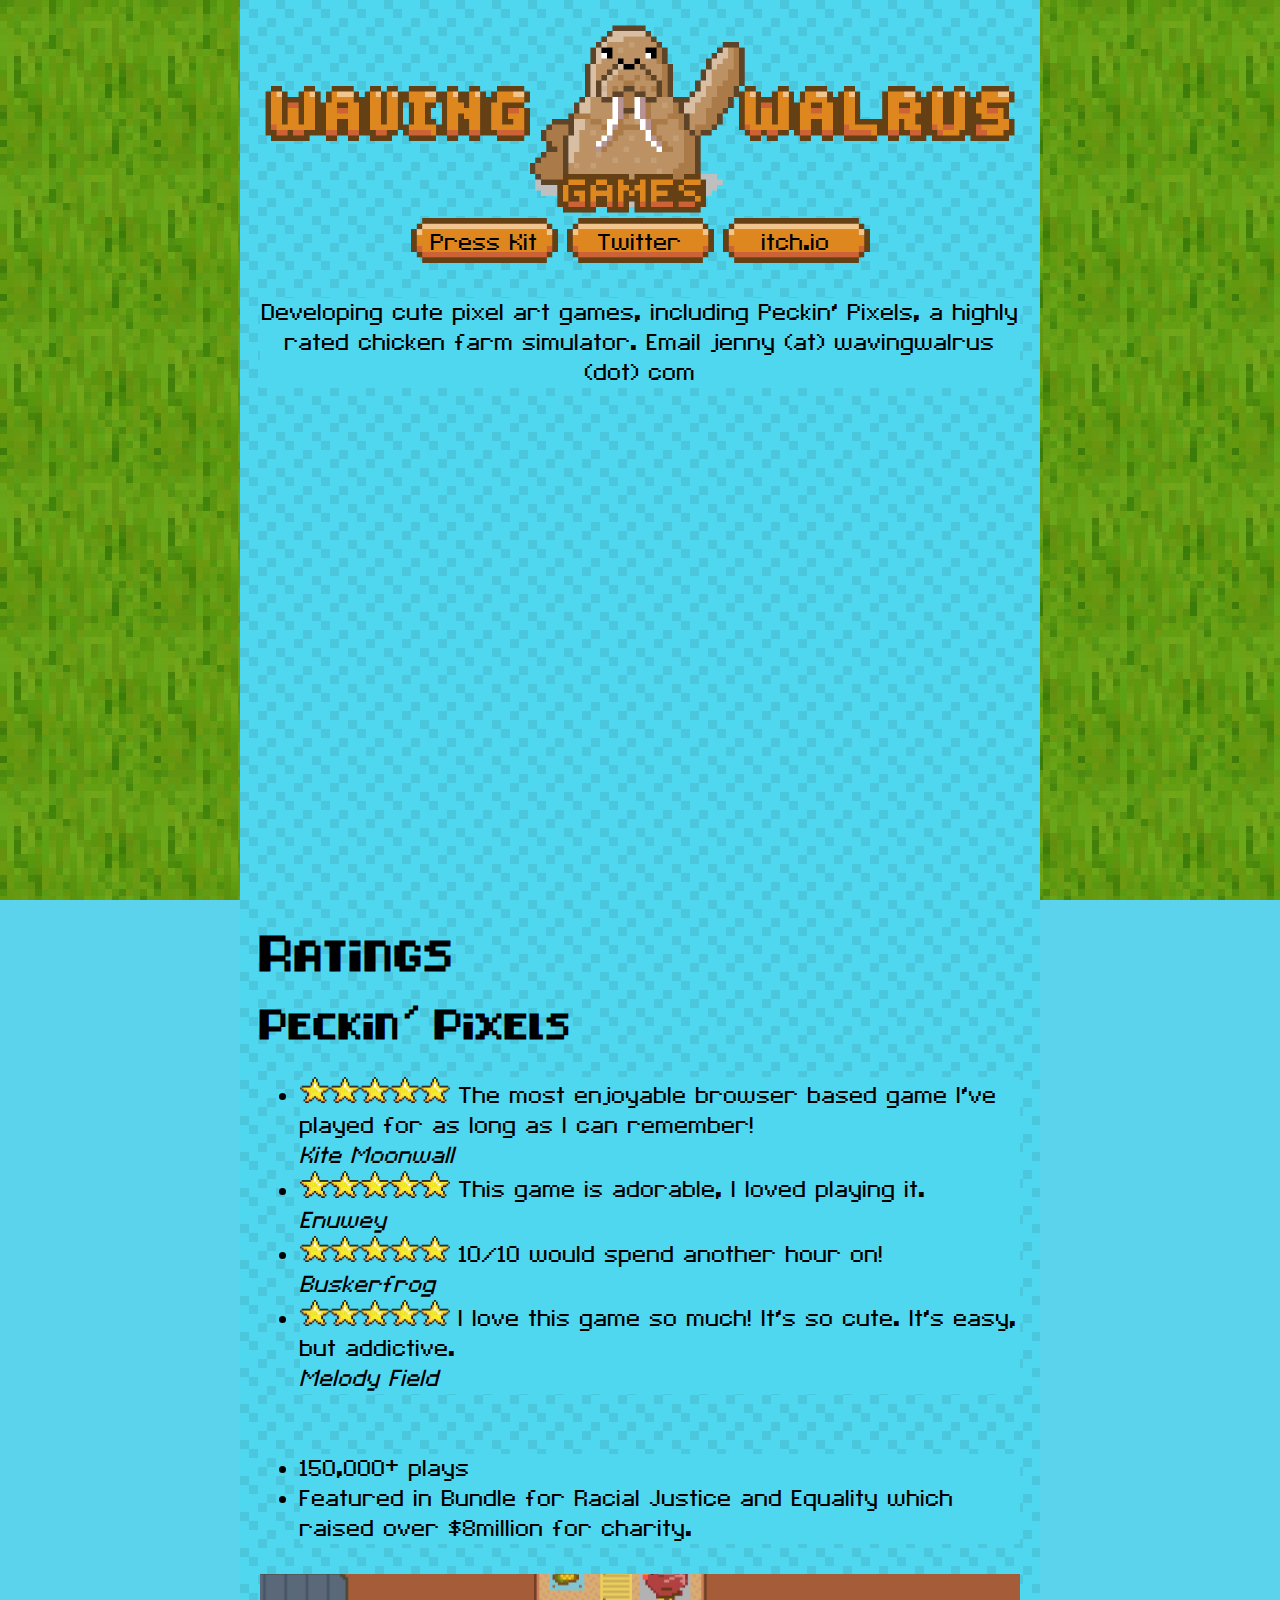
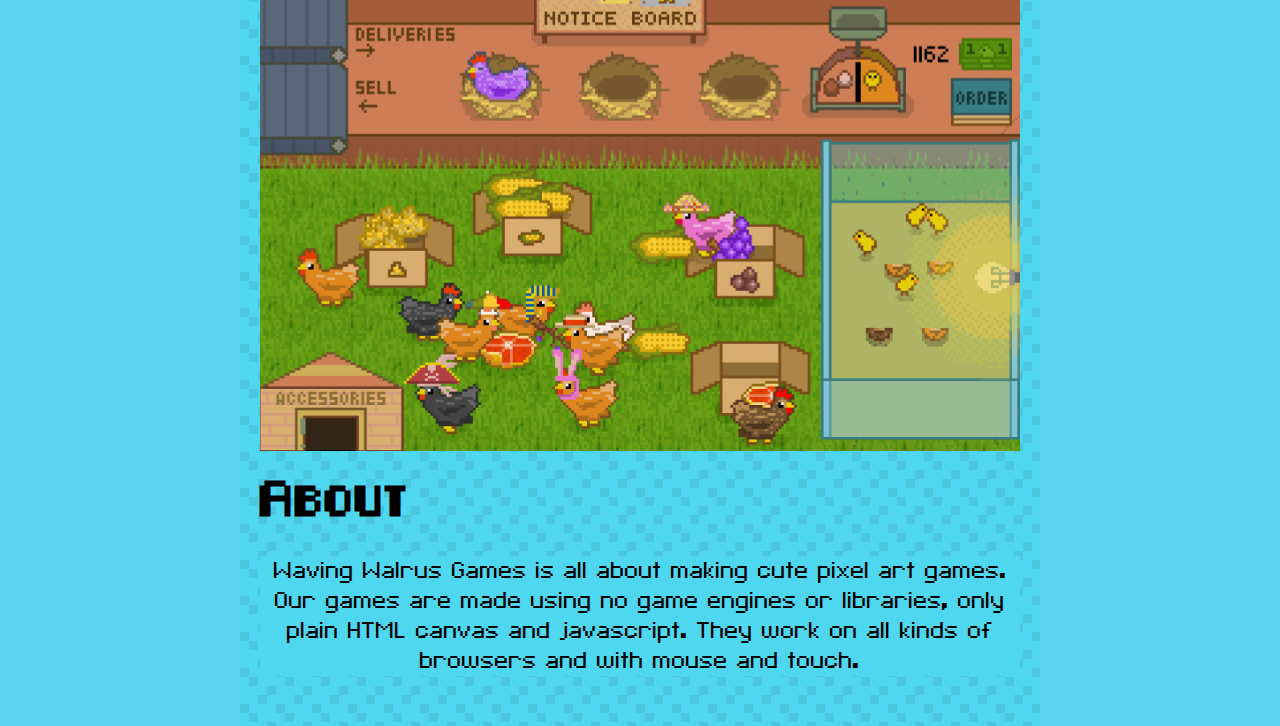
==== index.html @ 99695c6e "add presskit" ====
<html>
<head>
    <title>Waving Walrus Games</title>
    <link rel="stylesheet" type="text/css" href="style.css">
    <!-- <link rel="stylesheet" href="ism/my-slider.css"/> -->
    
</head>
<body>
    <main>
        <h1 class="screenreader">Waving Walrus Games</h1>
        <img class="header" src="img/waving-walrus-gif-banner.gif" alt="Cartoon of Jenny with images of her games around">
        
        <div id="menu">
            <a class="pixel-button" href="./presskit.html">Press Kit</a>
            <a class="pixel-button" href="https://twitter.com/wavingwalrus">Twitter</a>
            <a class="pixel-button" href="https://wavingwalrus.itch.io/">itch.io</a>
        </div>
        <p>Developing cute pixel art games, including Peckin' Pixels, a highly rated chicken farm simulator.

            Email jenny (at) wavingwalrus (dot) com
        </p>
        <div class="video-container">
            <iframe class="video" width="560" height="315" src="https://www.youtube.com/embed/1W-fntNyk4w" frameborder="0" allow="accelerometer; autoplay; clipboard-write; encrypted-media; gyroscope; picture-in-picture" allowfullscreen></iframe>
        </div>
        
        <br><br>
        <h2>Ratings</h2>
        <h3>Peckin' Pixels</h3>
        <ul>
            <li><span aria-label="5 star rating" class="star"><img src="img/star.png"><img src="img/star.png"><img src="img/star.png"><img src="img/star.png"><img src="img/star.png"></span> 
                The most enjoyable browser based game I've played for as long as I can remember! <br><em>Kite Moonwall</em></li>
            <li><span aria-label="5 star rating" class="star"><img src="img/star.png"><img src="img/star.png"><img src="img/star.png"><img src="img/star.png"><img src="img/star.png"></span>
                This game is adorable, I loved playing it.<br><em>Enuwey</em></li>
            <li><span aria-label="5 star rating" class="star"><img src="img/star.png"><img src="img/star.png"><img src="img/star.png"><img src="img/star.png"><img src="img/star.png"></span> 
                10/10 would spend another hour on!<br><em>Buskerfrog</em></li>
            <li><span aria-label="5 star rating" class="star"><img src="img/star.png"><img src="img/star.png"><img src="img/star.png"><img src="img/star.png"><img src="img/star.png"></span> 
                I love this game so much! It's so cute. It's easy, but addictive. <br><em>Melody Field</em></li>
<br><br>
            <li>150,000+ plays</li>
            <li>Featured in Bundle for Racial Justice and Equality which raised over $8million for charity.</li>

        </ul>
        <img class="one-across" src="img/walking about screenshot.gif"/>
        <!-- <img class="full-width" src="img/peckin-pixeled-animated-logo-itch-io.gif"/> -->
        <h2>About</h2>
        <p>Waving Walrus Games is all about making cute pixel art games. Our games are made using no game engines or libraries, only plain HTML canvas and javascript. They work on all kinds of browsers and with mouse and touch. </p>
    </main>
    
</body>
</html>
---- style.css ----
body {
    margin: 0;
    background-color: #5bd3ec;
    background-image: url('img/grass-tile.gif');
    background-attachment: fixed;
    box-sizing: border-box;
}

#menu {
    text-align: center;
    width: 100%;
}

.star img {
    width: 30px;
}

p {
    text-align: center;
}

.center {
    text-align: center;
    margin-left: auto;
    margin-right: auto;
    display: inherit;
}

p, li {
    background-color: #50d7f0;
}

a {
    color: #82203b;;
}

.header {
    width: 100%;
    margin-left: auto;
    margin-right: auto;
    display: block;
    max-width: 100%;
}

.pixel-button {
    background-image: url(img/button.gif);
    width: 127px;
    display: inline-block;
    background-size: contain;
    background-repeat: no-repeat;
    padding: 10px;
    text-align: center;
    color: black;
    text-decoration: none;
}

.pixel-button:hover {
    background-image: url(img/button--hover.gif);
}

main {
    position: relative;
    padding: 20px;
    font-size: 30px;
    font-family: pixel-font-2;
    width: 100%;
    max-width: 800px;
    margin-left: auto;
    margin-right: auto;
    background-color: #f8f8f5;
    box-sizing: border-box;
    overflow: hidden;
    min-width: 300px;
    background-image: url('img/dot-background-tile--bigger.gif');
}

.screenreader {
    position: absolute !important; /* Outside the DOM flow */
    height: 1px; width: 1px; /* Nearly collapsed */
    overflow: hidden;
    clip: rect(1px 1px 1px 1px); /* IE 7+ only support clip without commas */
    clip: rect(1px, 1px, 1px, 1px); /* All other browsers */
}

h1 {
    text-align: center;
}

h1, h2, h3, h4 {
    font-family: eight-bit-pusab;
}

h2 {
    font-size: 30px;
}

h3 {
    font-size: 25px;
}

h4 {
    font-size: 20px;
}

.button-link {
    border: 10px solid transparent;
    padding: 2px;
    border-image: url(img/button1.png) 100 stretch;
    margin: 0px;
    display: inline-block;
    background-image: url(img/button-bg.jpg);
    background-size: contain;
    background-clip: padding-box;
    color: black;
    text-decoration: none;
    filter: hue-rotate(-77deg);
    margin: 5px;
    z-index: 1;
}

.button-link:hover, .button-link:focus {
    filter: hue-rotate(35deg);
    border-image: url(img/button2.png) 100 stretch;
    background-image: url(img/button-bg2.jpg);
}

.game-info {
    display: none;
    border: 5px solid black;
    margin-top: -5px;
    padding: 10px;
    background-color: #e1f5ceed;
}

.video {
    position: absolute;
    top: 0;
    left: 0;
    width: 100%;
    height: 100%;
    border: 0;
}

.video-container {
    position: relative;
    width: 100%;
    padding-bottom: 56.25%;
}

@font-face {
    font-family: eight-bit-pusab;
    src: url(fonts/8-bit-pusab.ttf);
}

@font-face {
    font-family: Pixeled;
    src: url(fonts/Pixeled.ttf);
}

@font-face {
    font-family: pixel-font-2;
    src: url(fonts/pixel-font-2.ttf);
}

strong {
    display: block;
}

/* Press Kit */

/* LAYOUT */

.layout-div {
    font-size: 0;
    position: relative;
}

.layout-div * {
    vertical-align: middle;
    padding-left: 8px;
    padding-bottom: 8px;
    box-sizing: border-box;
}

.one-across {
    max-width: 100%;
    margin-left: auto;
    margin-right: auto;
    text-align: center;
    display: block;
}

.two-across {
    width: 50%;
}

.three-across {
    width: 33.3%;
}



@media only screen and (max-width: 600px) {
    .three-across {
        width: 50%;
    }

    .two-across {
        width: 100%;
    }
}

@media only screen and (max-width: 400px) {
    .three-across {
        width: 100%;
    }
}
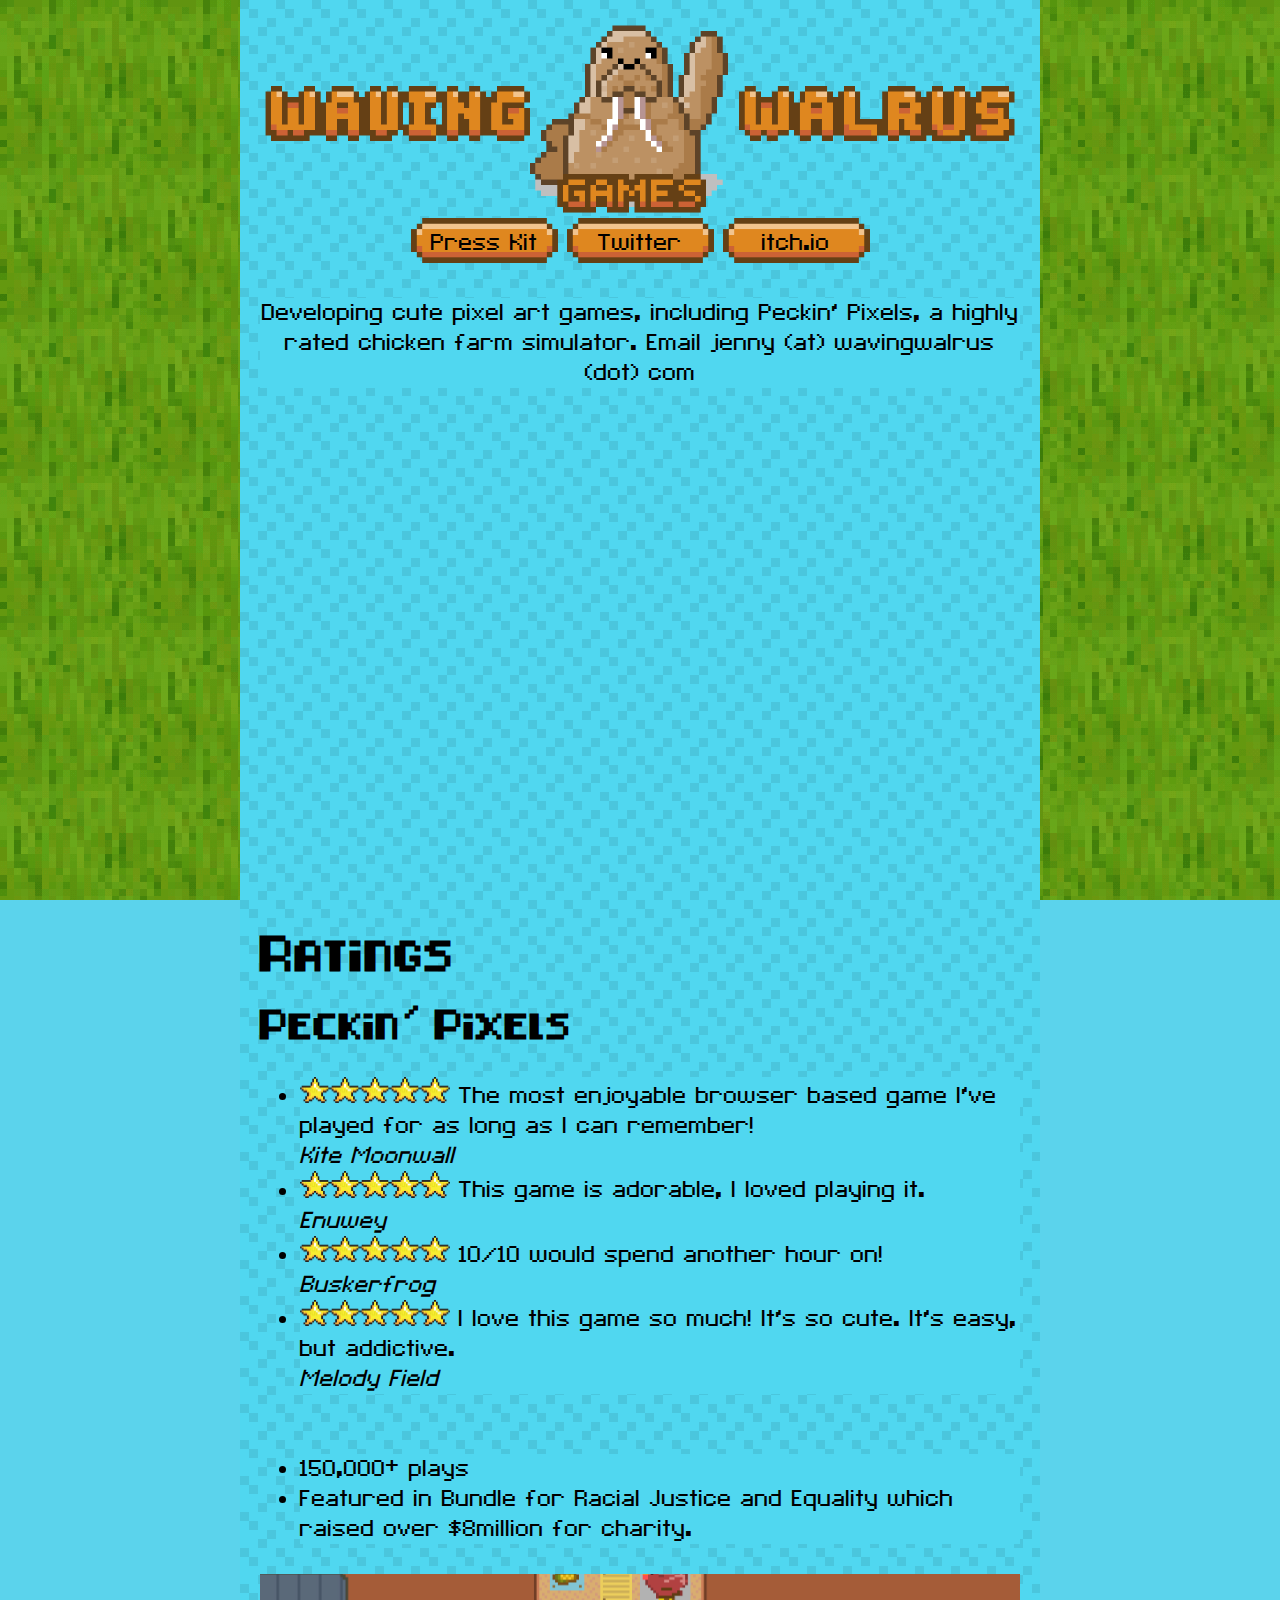
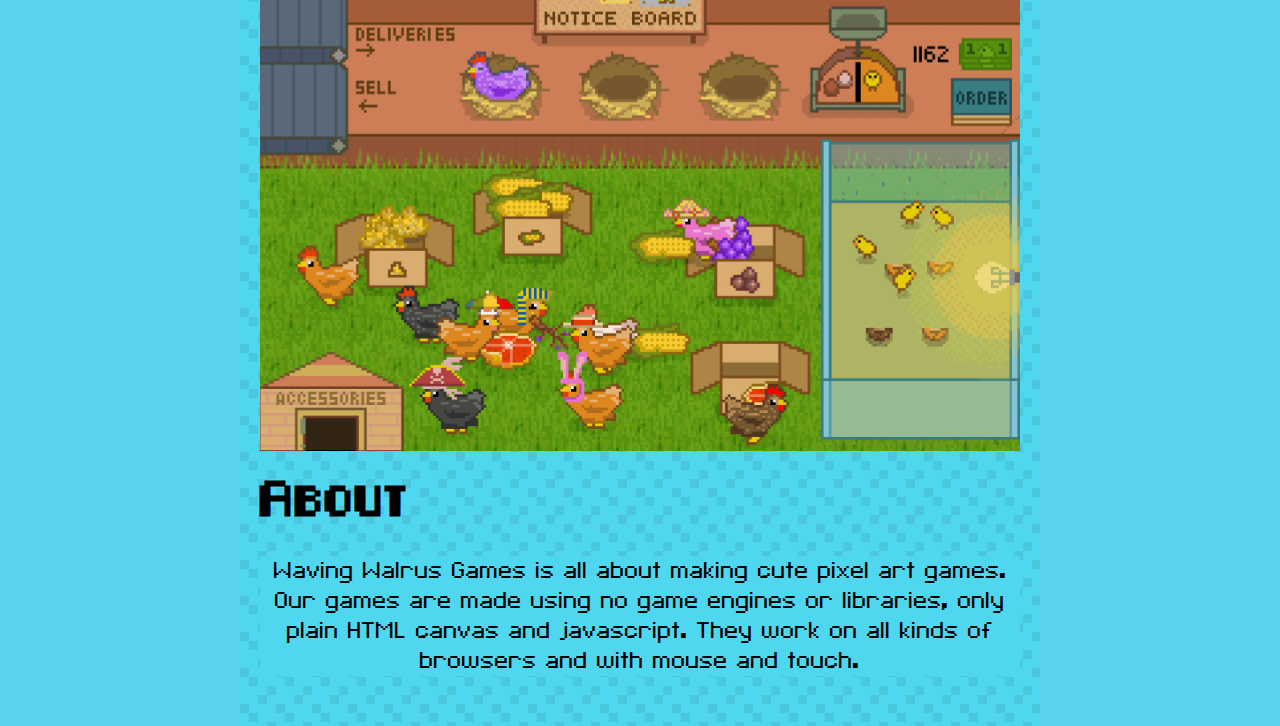
==== commit 7c753bdf: "zoom on phones" ====
--- a/index.html
+++ b/index.html
@@ -2,8 +2,7 @@
 <head>
     <title>Waving Walrus Games</title>
     <link rel="stylesheet" type="text/css" href="style.css">
-    <!-- <link rel="stylesheet" href="ism/my-slider.css"/> -->
-    
+    <meta name="viewport" content="initial-scale=1.0,width=device-width" />
 </head>
 <body>
     <main>
--- a/style.css
+++ b/style.css
@@ -31,7 +31,8 @@
 }
 
 a {
-    color: #82203b;;
+    color: #82203b;
+    word-wrap: break-word;
 }
 
 .header {
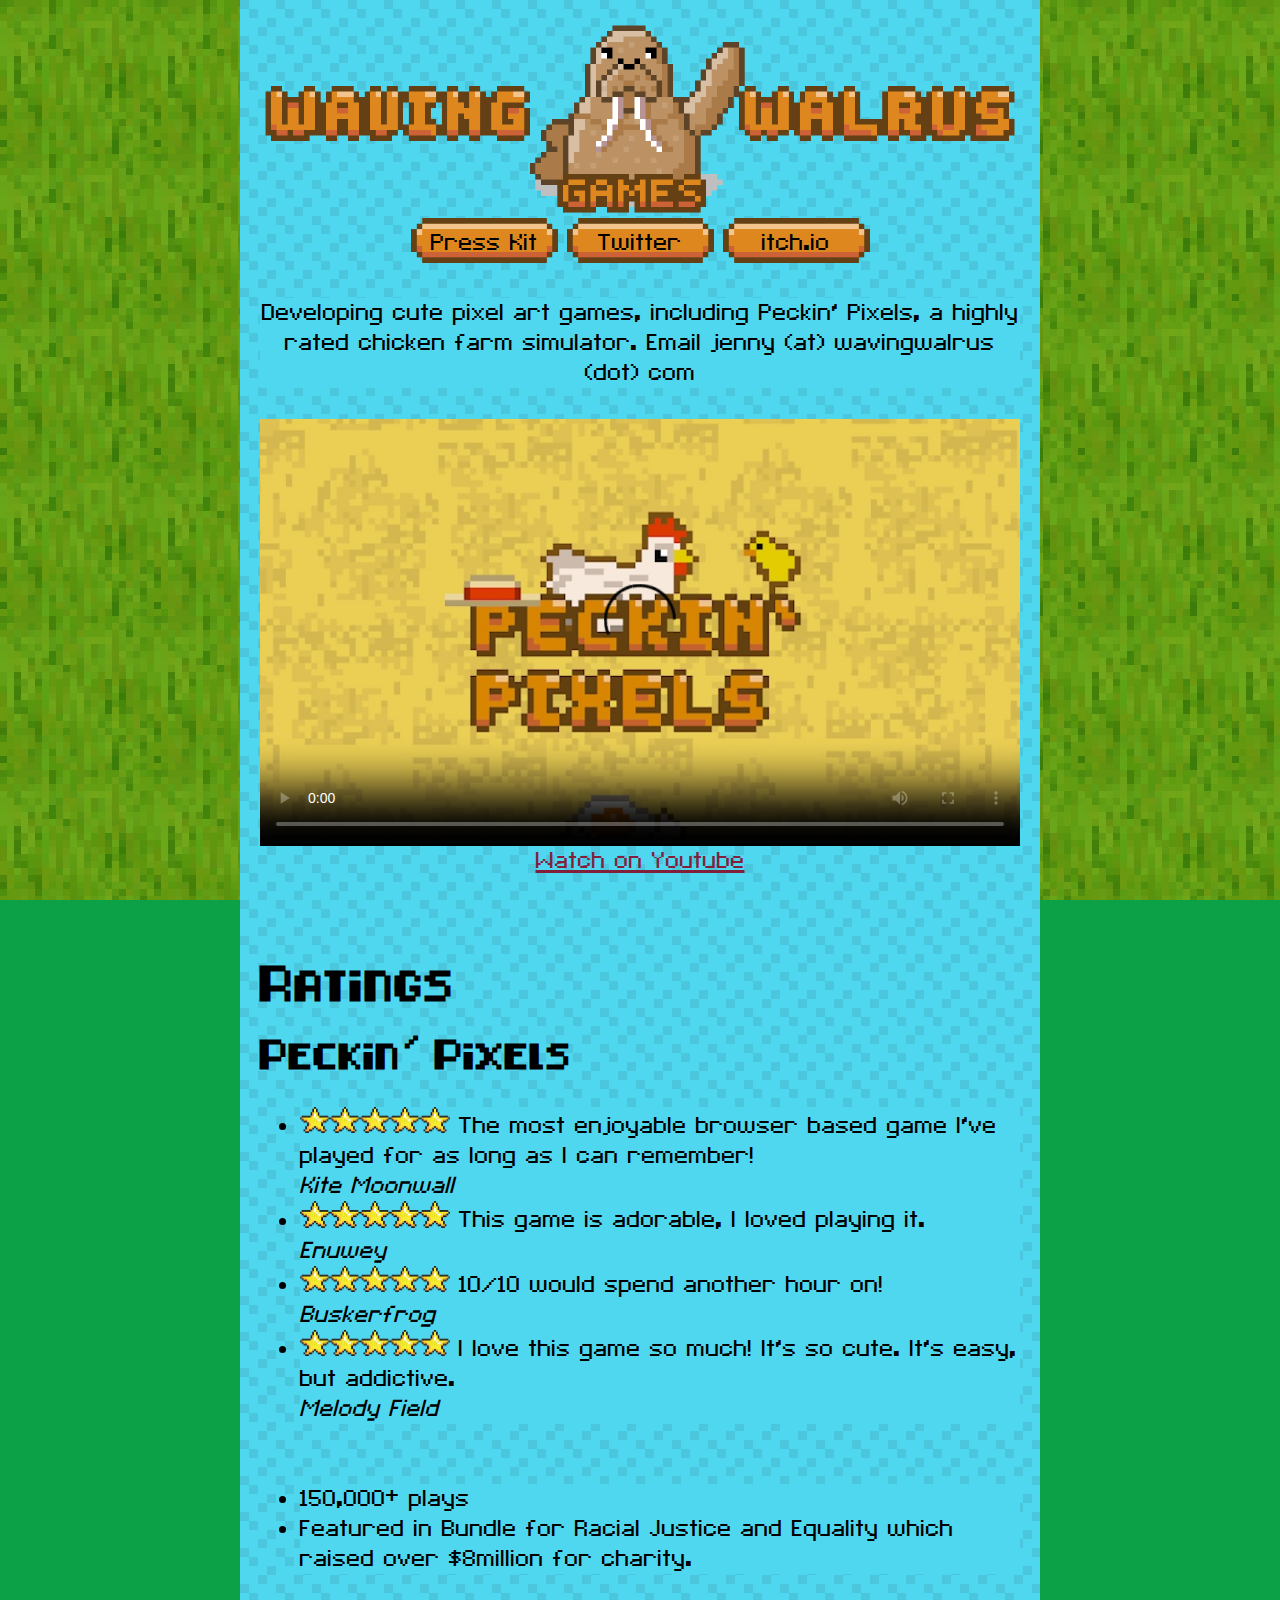
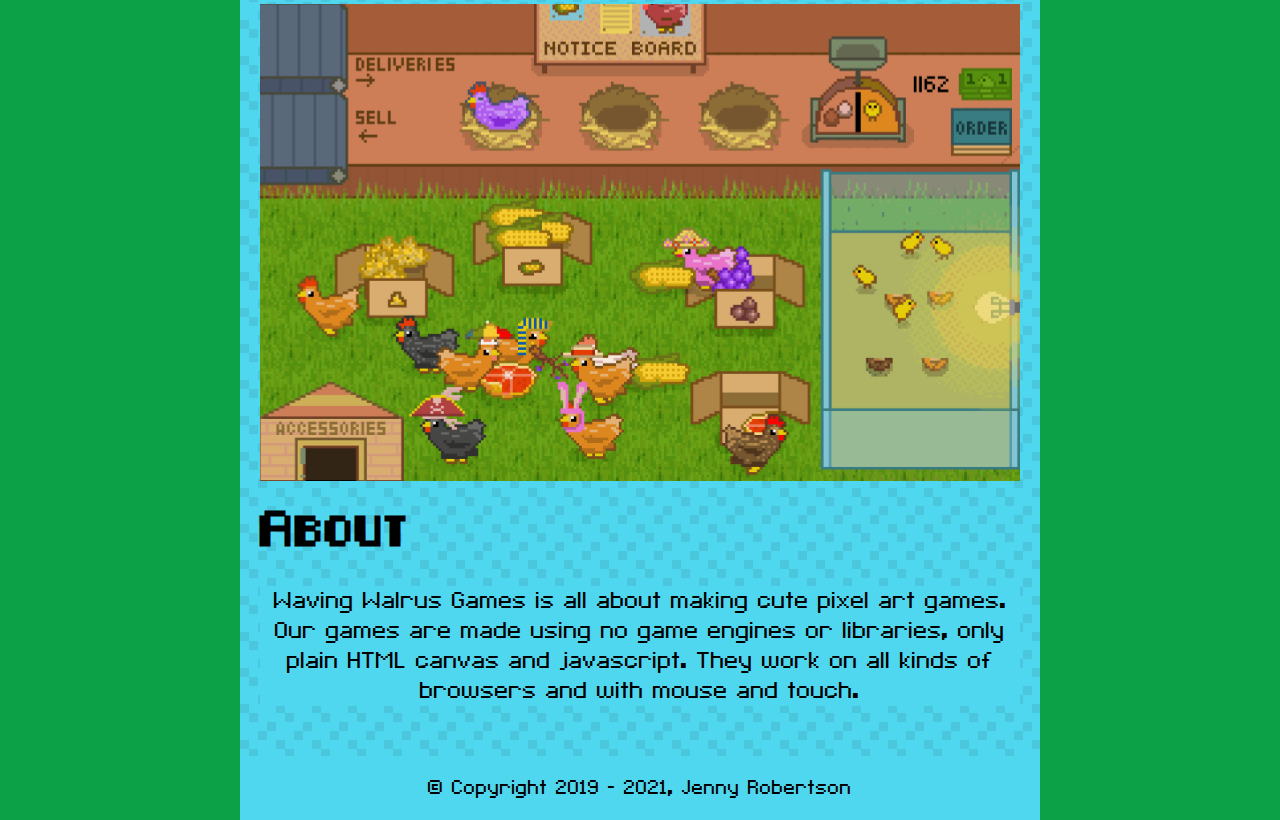
==== commit 8dbde00b: "remove cookies and add footer" ====
--- a/index.html
+++ b/index.html
@@ -19,8 +19,12 @@
             Email jenny (at) wavingwalrus (dot) com
         </p>
         <div class="video-container">
-            <iframe class="video" width="560" height="315" src="https://www.youtube.com/embed/1W-fntNyk4w" frameborder="0" allow="accelerometer; autoplay; clipboard-write; encrypted-media; gyroscope; picture-in-picture" allowfullscreen></iframe>
+            <video  poster="img/thumbnail.jpg"class="video" width="560" height="315"  controls>
+                <source src="img/trailer.mp4" type="video/mp4">
+            </video>
+            <!-- <iframe class="video" width="560" height="315" src="https://www.youtube.com/embed/1W-fntNyk4w" frameborder="0" allow="accelerometer; autoplay; clipboard-write; encrypted-media; gyroscope; picture-in-picture" allowfullscreen></iframe> -->
         </div>
+        <a class='center' target="_blank" rel="noopener noreferrer nofollow" href="https://www.youtube.com/watch?v=1W-fntNyk4w">Watch on Youtube</a>
         
         <br><br>
         <h2>Ratings</h2>
@@ -46,4 +50,5 @@
     </main>
     
 </body>
+<footer>&copy; Copyright 2019 - 2021, Jenny Robertson</footer> 
 </html>
--- a/style.css
+++ b/style.css
@@ -1,6 +1,6 @@
-body {
+body, footer {
     margin: 0;
-    background-color: #5bd3ec;
+    background-color: #0ca146;
     background-image: url('img/grass-tile.gif');
     background-attachment: fixed;
     box-sizing: border-box;
@@ -59,7 +59,7 @@
     background-image: url(img/button--hover.gif);
 }
 
-main {
+main, footer {
     position: relative;
     padding: 20px;
     font-size: 30px;
@@ -68,13 +68,19 @@
     max-width: 800px;
     margin-left: auto;
     margin-right: auto;
-    background-color: #f8f8f5;
+    background-color: #50d7f0;
     box-sizing: border-box;
     overflow: hidden;
     min-width: 300px;
     background-image: url('img/dot-background-tile--bigger.gif');
 }
 
+footer {
+    background-color: #50d7f0;
+    background-image: none;
+    text-align: center;
+    font-size: 25px;
+}
 .screenreader {
     position: absolute !important; /* Outside the DOM flow */
     height: 1px; width: 1px; /* Nearly collapsed */
@@ -140,6 +146,7 @@
     width: 100%;
     height: 100%;
     border: 0;
+    outline: none;
 }
 
 .video-container {
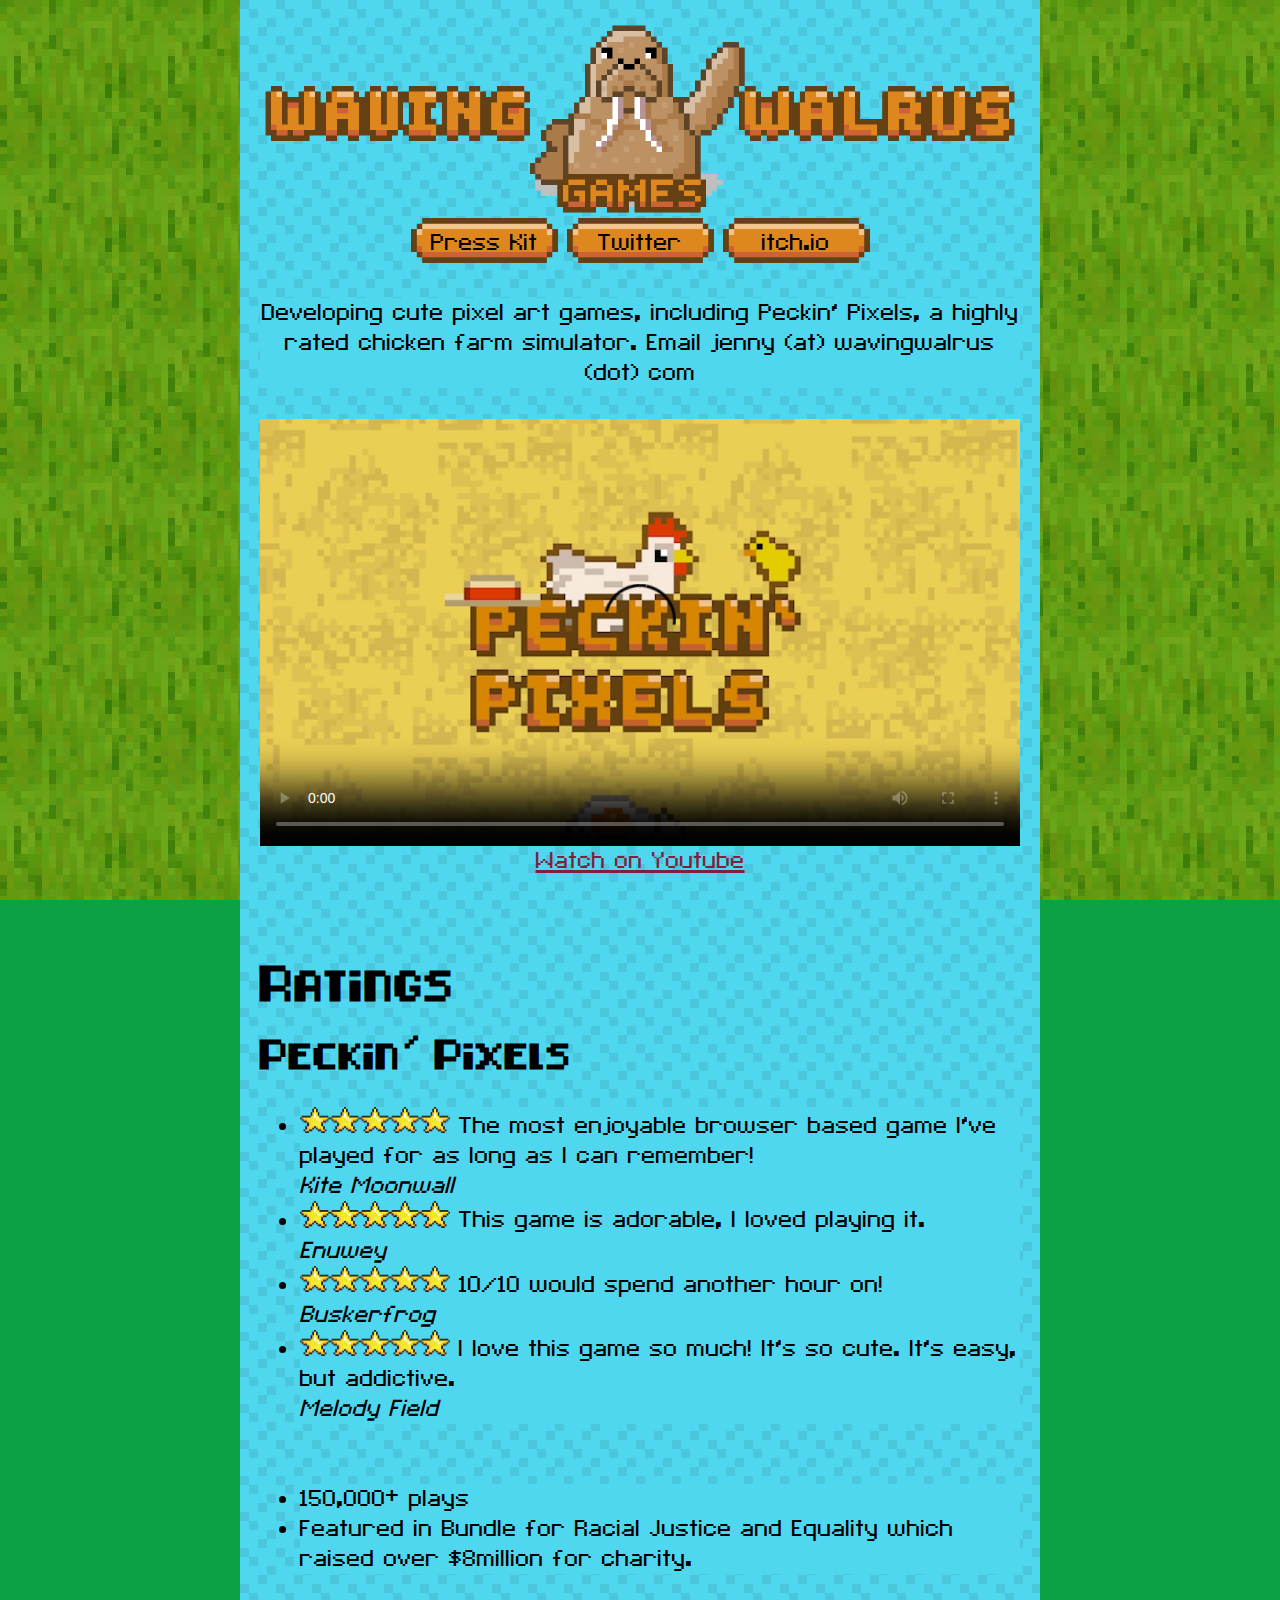
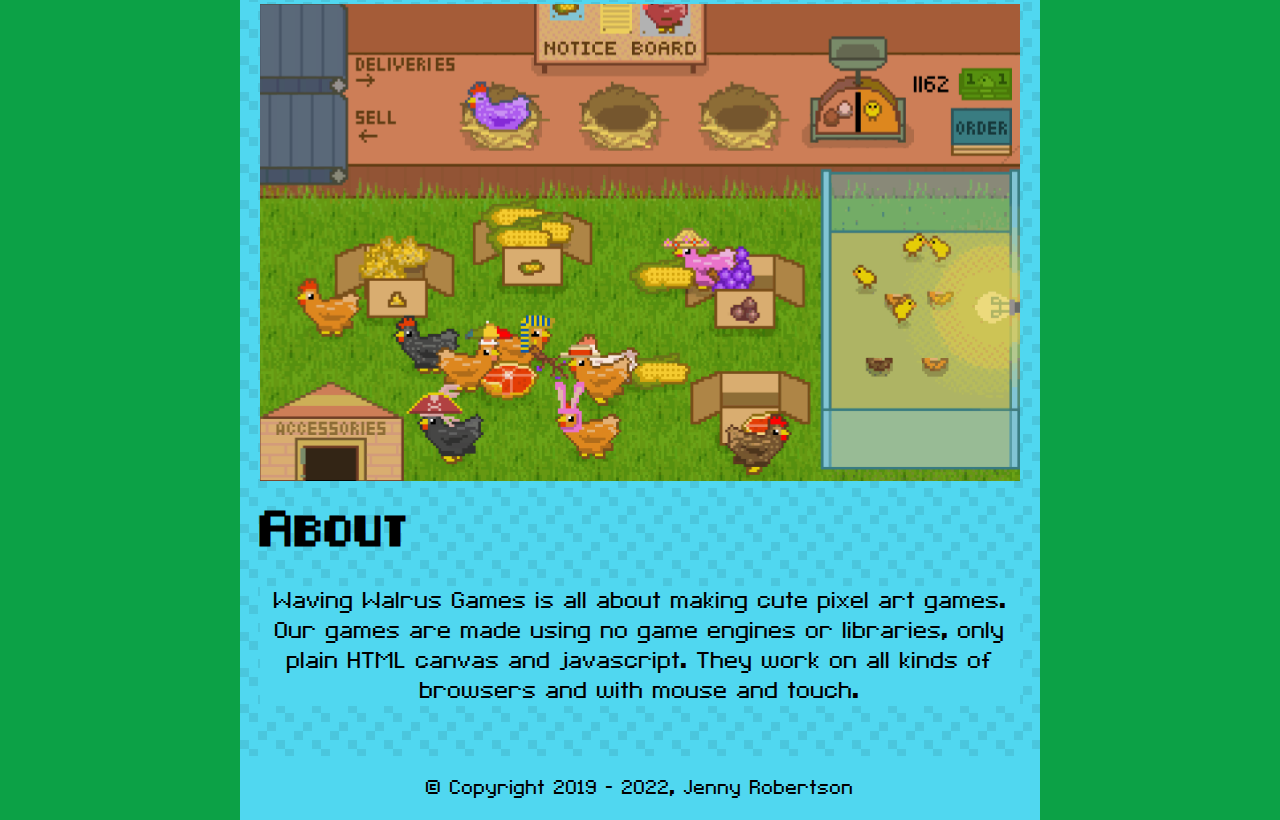
==== commit 3a97f327: "update year" ====
--- a/index.html
+++ b/index.html
@@ -50,5 +50,5 @@
     </main>
     
 </body>
-<footer>&copy; Copyright 2019 - 2021, Jenny Robertson</footer> 
+<footer>&copy; Copyright 2019 - 2022, Jenny Robertson</footer> 
 </html>
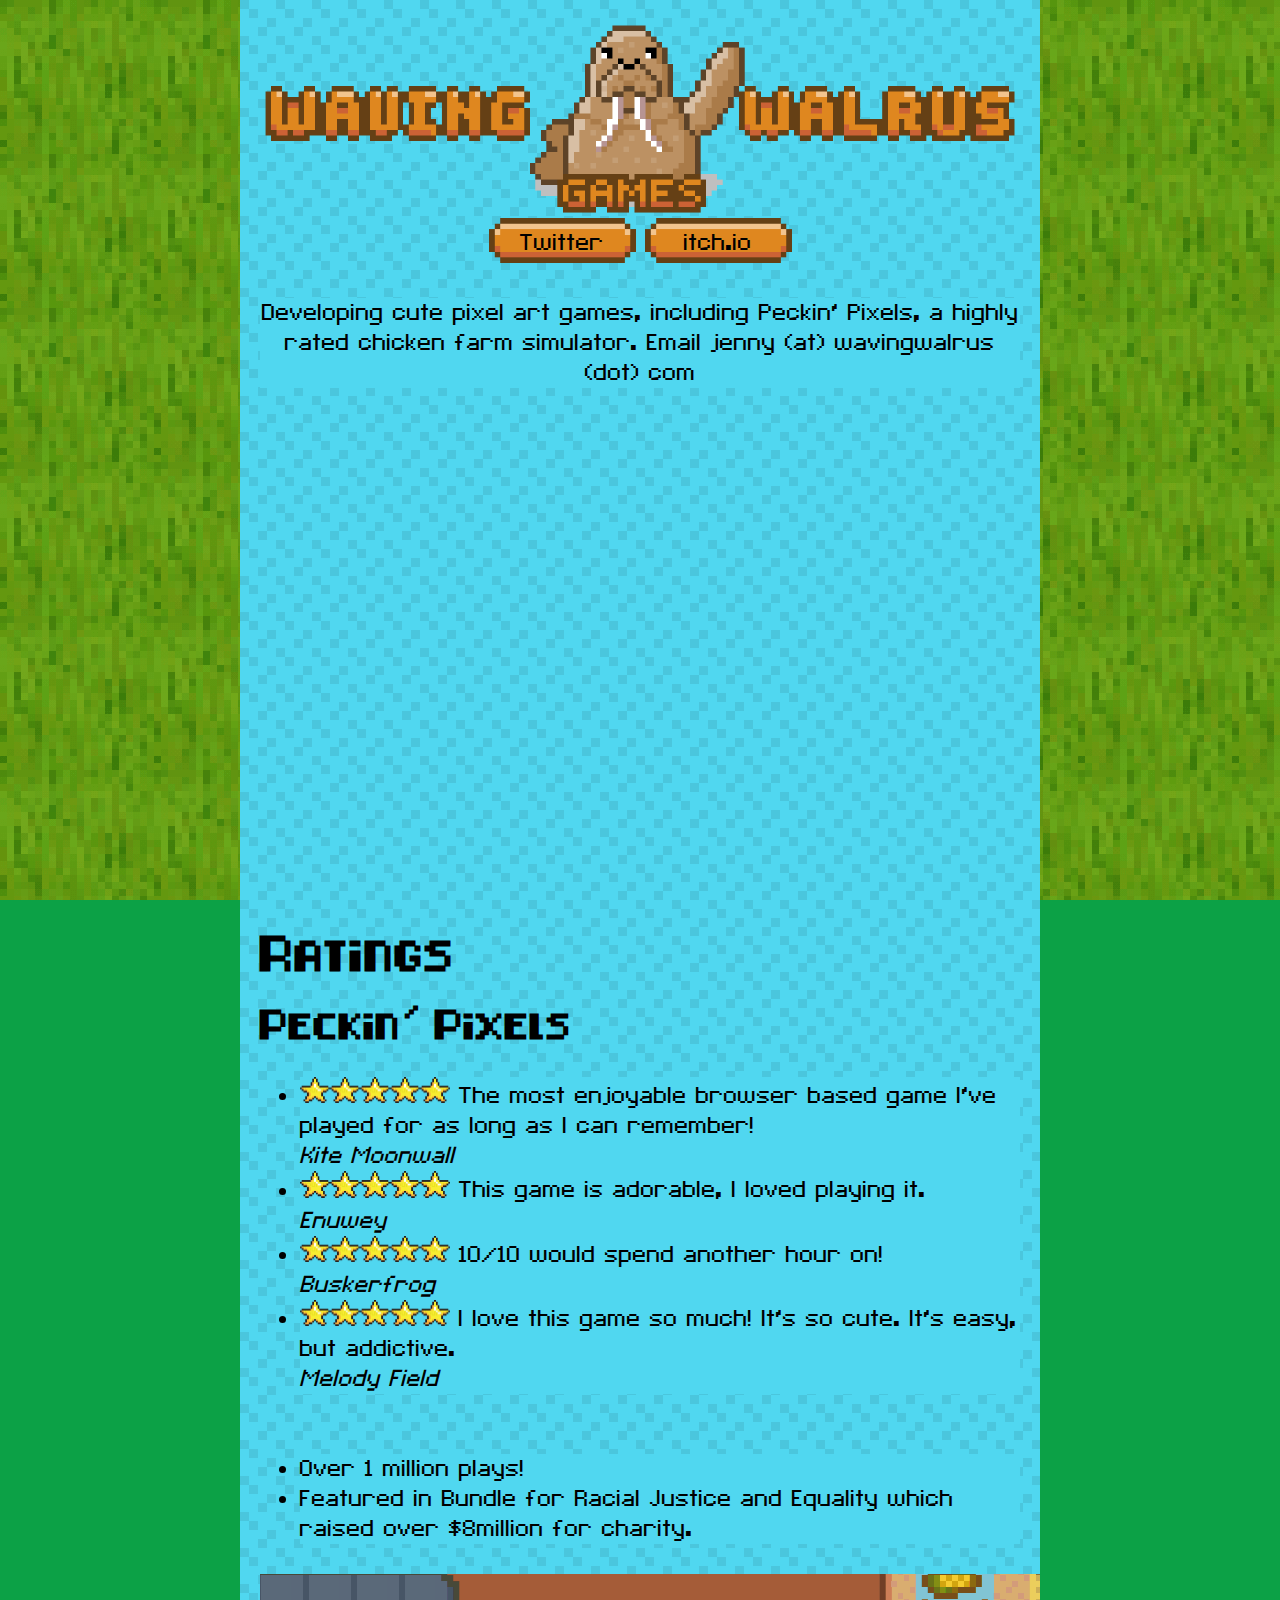
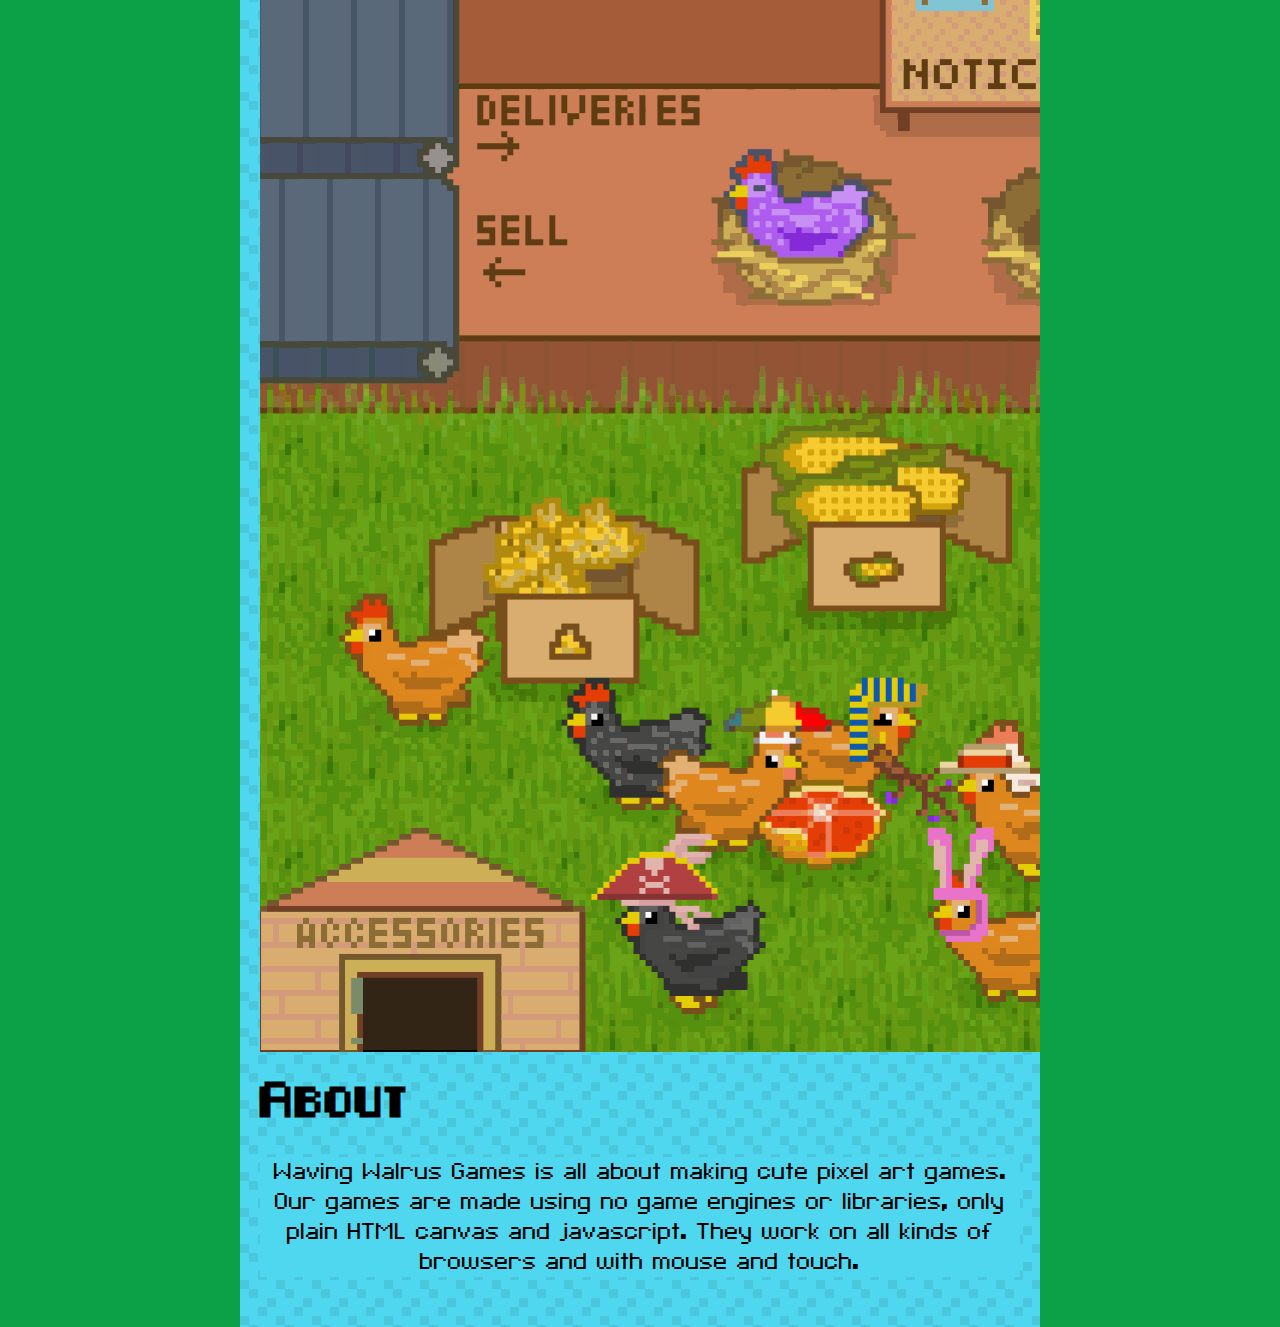
==== commit 5c3ee052: "mill plays" ====
--- a/index.html
+++ b/index.html
@@ -2,7 +2,8 @@
 <head>
     <title>Waving Walrus Games</title>
     <link rel="stylesheet" type="text/css" href="style.css">
-    <meta name="viewport" content="initial-scale=1.0,width=device-width" />
+    <!-- <link rel="stylesheet" href="ism/my-slider.css"/> -->
+    
 </head>
 <body>
     <main>
@@ -10,21 +11,17 @@
         <img class="header" src="img/waving-walrus-gif-banner.gif" alt="Cartoon of Jenny with images of her games around">
         
         <div id="menu">
-            <a class="pixel-button" href="./presskit.html">Press Kit</a>
             <a class="pixel-button" href="https://twitter.com/wavingwalrus">Twitter</a>
             <a class="pixel-button" href="https://wavingwalrus.itch.io/">itch.io</a>
+            <!-- <a class="pixel-button" href="./presskit.html">Press Kit</a> -->
         </div>
         <p>Developing cute pixel art games, including Peckin' Pixels, a highly rated chicken farm simulator.
 
             Email jenny (at) wavingwalrus (dot) com
         </p>
         <div class="video-container">
-            <video  poster="img/thumbnail.jpg"class="video" width="560" height="315"  controls>
-                <source src="img/trailer.mp4" type="video/mp4">
-            </video>
-            <!-- <iframe class="video" width="560" height="315" src="https://www.youtube.com/embed/1W-fntNyk4w" frameborder="0" allow="accelerometer; autoplay; clipboard-write; encrypted-media; gyroscope; picture-in-picture" allowfullscreen></iframe> -->
+            <iframe class="video" width="560" height="315" src="https://www.youtube.com/embed/1W-fntNyk4w" frameborder="0" allow="accelerometer; autoplay; clipboard-write; encrypted-media; gyroscope; picture-in-picture" allowfullscreen></iframe>
         </div>
-        <a class='center' target="_blank" rel="noopener noreferrer nofollow" href="https://www.youtube.com/watch?v=1W-fntNyk4w">Watch on Youtube</a>
         
         <br><br>
         <h2>Ratings</h2>
@@ -39,16 +36,15 @@
             <li><span aria-label="5 star rating" class="star"><img src="img/star.png"><img src="img/star.png"><img src="img/star.png"><img src="img/star.png"><img src="img/star.png"></span> 
                 I love this game so much! It's so cute. It's easy, but addictive. <br><em>Melody Field</em></li>
 <br><br>
-            <li>150,000+ plays</li>
+            <li>Over 1 million plays!</li>
             <li>Featured in Bundle for Racial Justice and Equality which raised over $8million for charity.</li>
 
         </ul>
-        <img class="one-across" src="img/walking about screenshot.gif"/>
+        <img class="full-width" src="img/walking about screenshot.gif"/>
         <!-- <img class="full-width" src="img/peckin-pixeled-animated-logo-itch-io.gif"/> -->
         <h2>About</h2>
         <p>Waving Walrus Games is all about making cute pixel art games. Our games are made using no game engines or libraries, only plain HTML canvas and javascript. They work on all kinds of browsers and with mouse and touch. </p>
     </main>
     
 </body>
-<footer>&copy; Copyright 2019 - 2022, Jenny Robertson</footer> 
 </html>
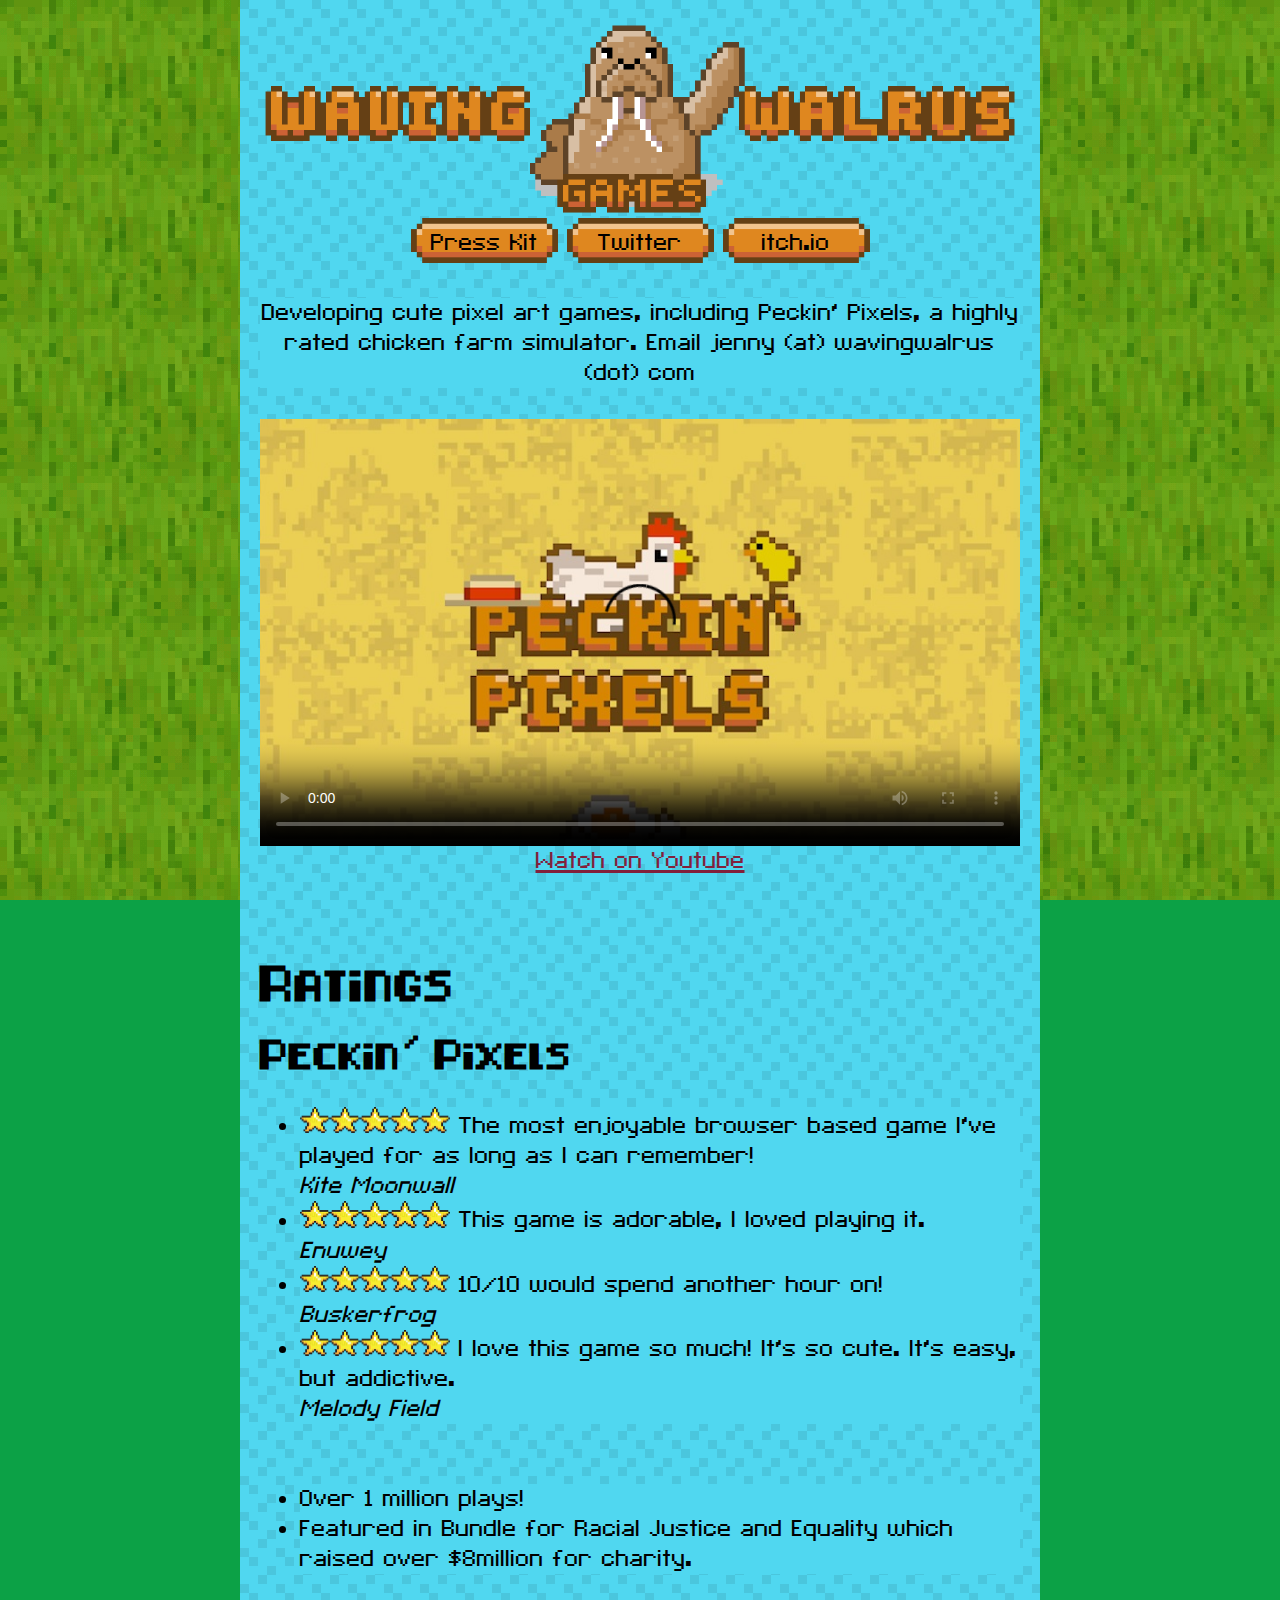
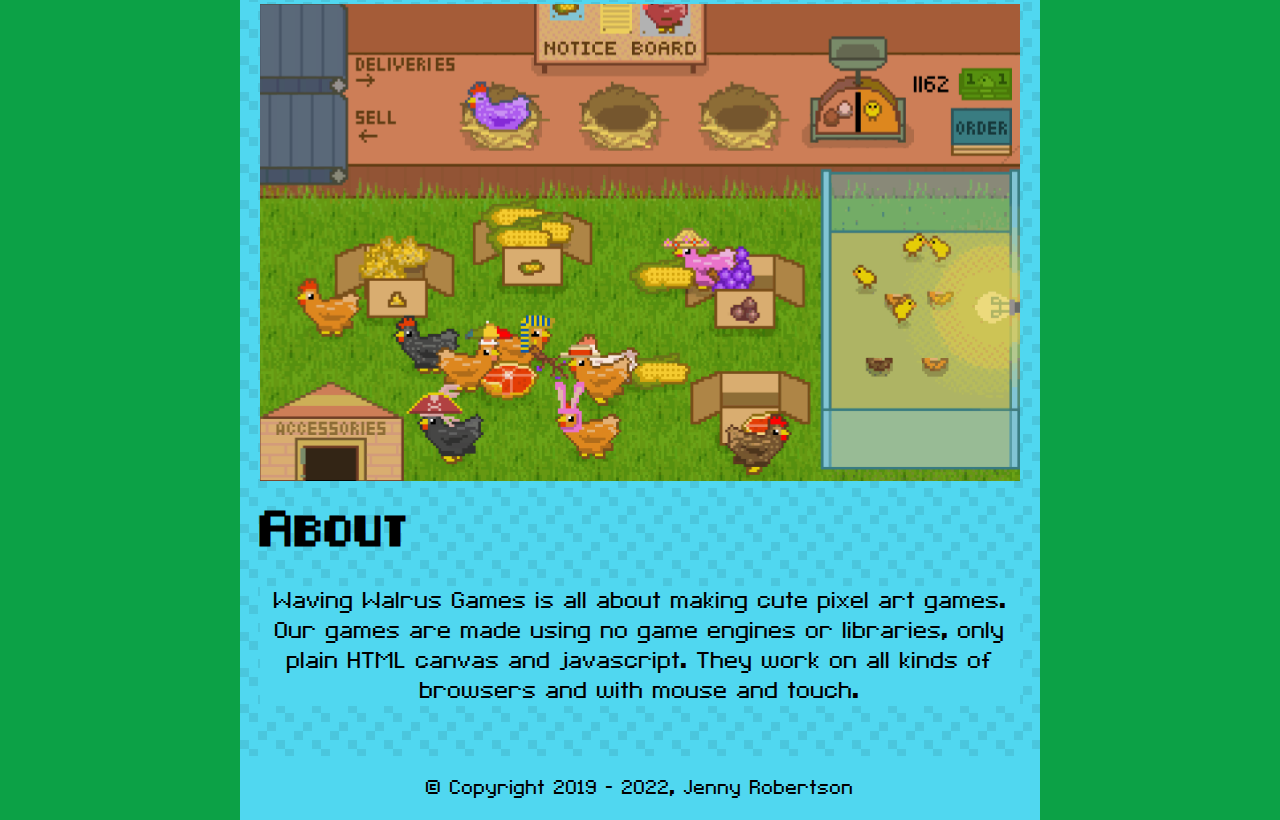
==== commit d68a5492: "Merge branch 'master' of https://github.com/JenRobertson/waving-walrus" ====
--- a/index.html
+++ b/index.html
@@ -2,8 +2,7 @@
 <head>
     <title>Waving Walrus Games</title>
     <link rel="stylesheet" type="text/css" href="style.css">
-    <!-- <link rel="stylesheet" href="ism/my-slider.css"/> -->
-    
+    <meta name="viewport" content="initial-scale=1.0,width=device-width" />
 </head>
 <body>
     <main>
@@ -11,17 +10,21 @@
         <img class="header" src="img/waving-walrus-gif-banner.gif" alt="Cartoon of Jenny with images of her games around">
         
         <div id="menu">
+            <a class="pixel-button" href="./presskit.html">Press Kit</a>
             <a class="pixel-button" href="https://twitter.com/wavingwalrus">Twitter</a>
             <a class="pixel-button" href="https://wavingwalrus.itch.io/">itch.io</a>
-            <!-- <a class="pixel-button" href="./presskit.html">Press Kit</a> -->
         </div>
         <p>Developing cute pixel art games, including Peckin' Pixels, a highly rated chicken farm simulator.
 
             Email jenny (at) wavingwalrus (dot) com
         </p>
         <div class="video-container">
-            <iframe class="video" width="560" height="315" src="https://www.youtube.com/embed/1W-fntNyk4w" frameborder="0" allow="accelerometer; autoplay; clipboard-write; encrypted-media; gyroscope; picture-in-picture" allowfullscreen></iframe>
+            <video  poster="img/thumbnail.jpg"class="video" width="560" height="315"  controls>
+                <source src="img/trailer.mp4" type="video/mp4">
+            </video>
+            <!-- <iframe class="video" width="560" height="315" src="https://www.youtube.com/embed/1W-fntNyk4w" frameborder="0" allow="accelerometer; autoplay; clipboard-write; encrypted-media; gyroscope; picture-in-picture" allowfullscreen></iframe> -->
         </div>
+        <a class='center' target="_blank" rel="noopener noreferrer nofollow" href="https://www.youtube.com/watch?v=1W-fntNyk4w">Watch on Youtube</a>
         
         <br><br>
         <h2>Ratings</h2>
@@ -40,11 +43,12 @@
             <li>Featured in Bundle for Racial Justice and Equality which raised over $8million for charity.</li>
 
         </ul>
-        <img class="full-width" src="img/walking about screenshot.gif"/>
+        <img class="one-across" src="img/walking about screenshot.gif"/>
         <!-- <img class="full-width" src="img/peckin-pixeled-animated-logo-itch-io.gif"/> -->
         <h2>About</h2>
         <p>Waving Walrus Games is all about making cute pixel art games. Our games are made using no game engines or libraries, only plain HTML canvas and javascript. They work on all kinds of browsers and with mouse and touch. </p>
     </main>
     
 </body>
+<footer>&copy; Copyright 2019 - 2022, Jenny Robertson</footer> 
 </html>
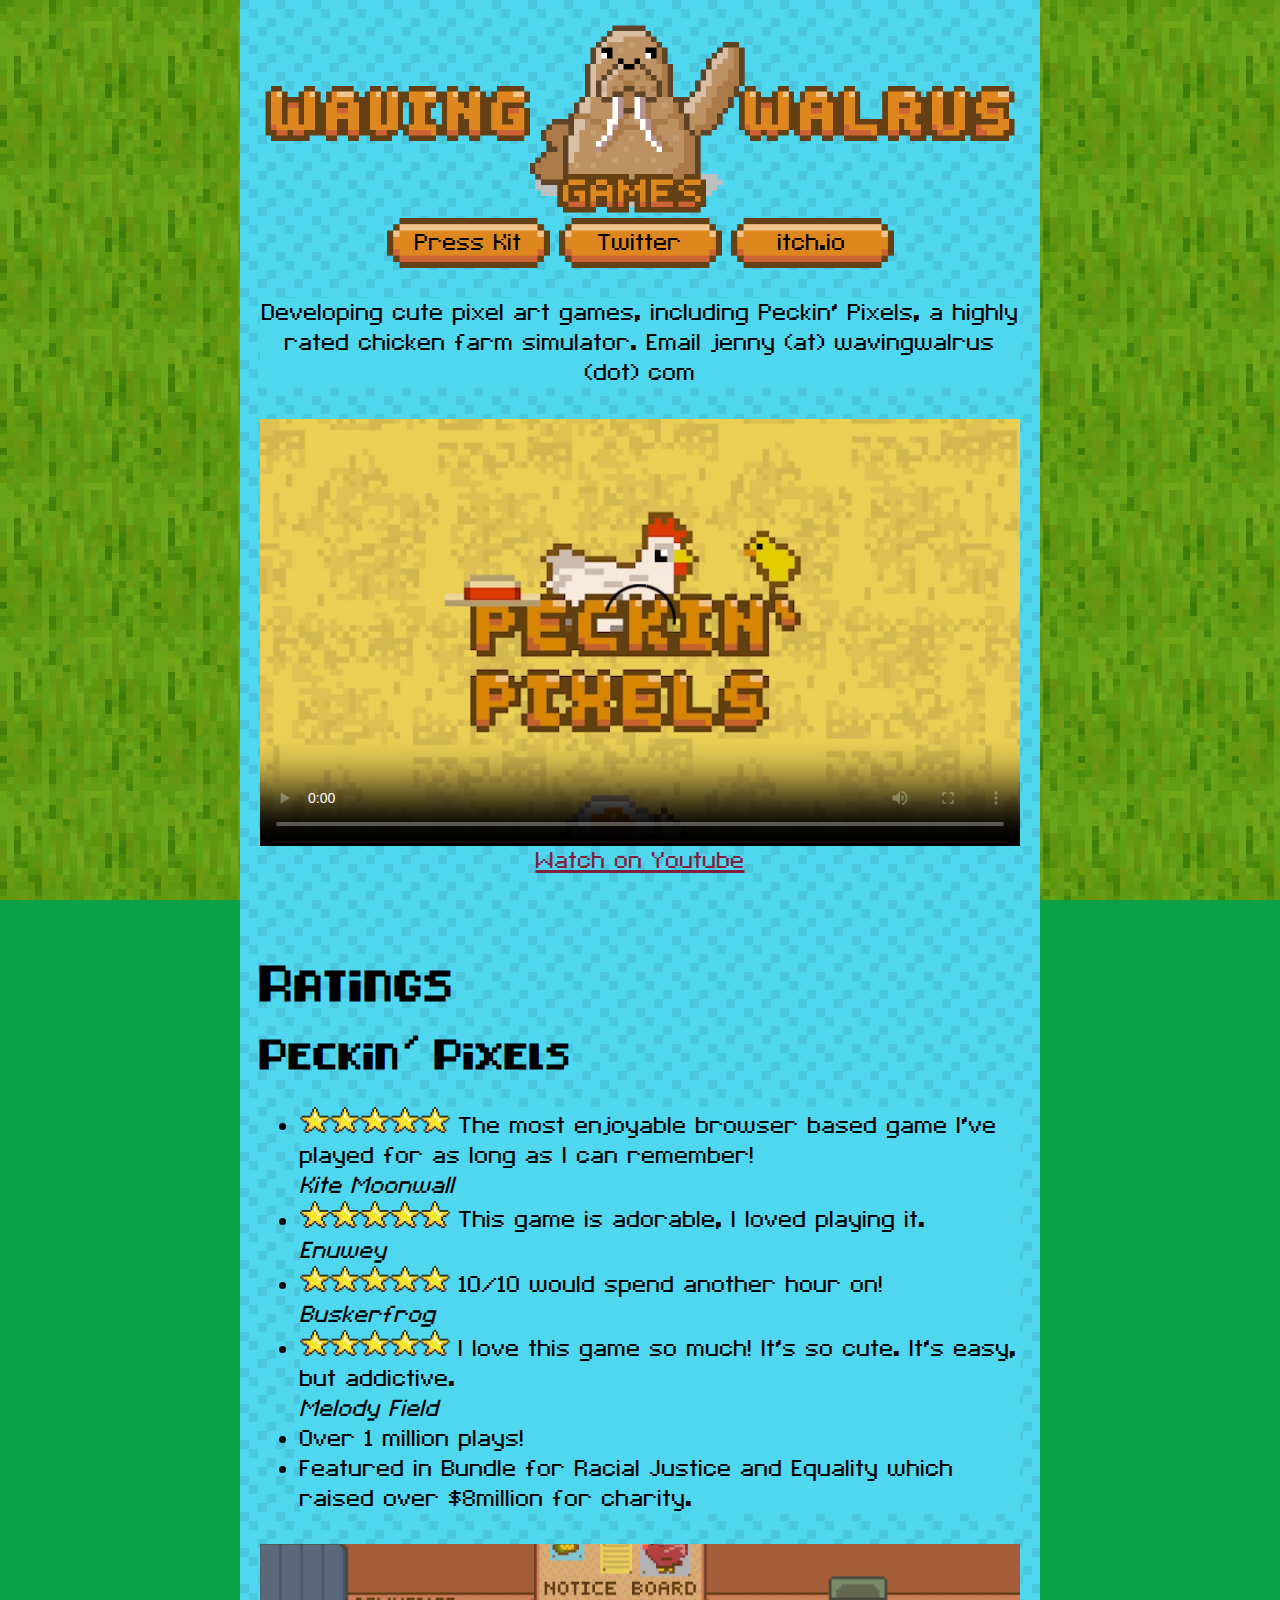
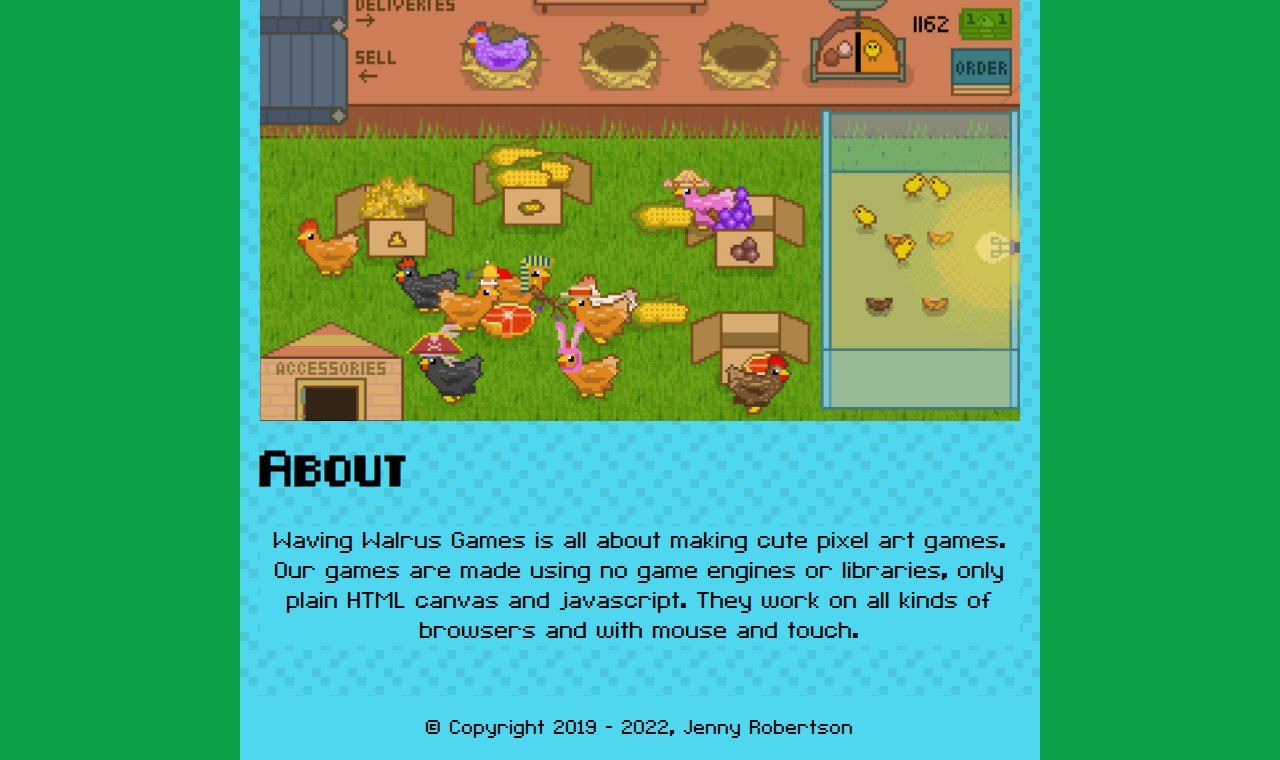
==== commit 6c32d5be: "a11y improvements" ====
--- a/index.html
+++ b/index.html
@@ -1,4 +1,4 @@
-<html>
+<html lang="en">
 <head>
     <title>Waving Walrus Games</title>
     <link rel="stylesheet" type="text/css" href="style.css">
@@ -19,7 +19,7 @@
             Email jenny (at) wavingwalrus (dot) com
         </p>
         <div class="video-container">
-            <video  poster="img/thumbnail.jpg"class="video" width="560" height="315"  controls>
+            <video poster="img/thumbnail.jpg" class="video" width="560" height="315"  controls>
                 <source src="img/trailer.mp4" type="video/mp4">
             </video>
             <!-- <iframe class="video" width="560" height="315" src="https://www.youtube.com/embed/1W-fntNyk4w" frameborder="0" allow="accelerometer; autoplay; clipboard-write; encrypted-media; gyroscope; picture-in-picture" allowfullscreen></iframe> -->
@@ -30,20 +30,19 @@
         <h2>Ratings</h2>
         <h3>Peckin' Pixels</h3>
         <ul>
-            <li><span aria-label="5 star rating" class="star"><img src="img/star.png"><img src="img/star.png"><img src="img/star.png"><img src="img/star.png"><img src="img/star.png"></span> 
+            <li><span aria-label="5 star rating" class="star"><img alt="" src="img/star.png"><img alt="" src="img/star.png"><img alt="" src="img/star.png"><img alt="" src="img/star.png"><img alt="" src="img/star.png"></span> 
                 The most enjoyable browser based game I've played for as long as I can remember! <br><em>Kite Moonwall</em></li>
-            <li><span aria-label="5 star rating" class="star"><img src="img/star.png"><img src="img/star.png"><img src="img/star.png"><img src="img/star.png"><img src="img/star.png"></span>
+            <li><span aria-label="5 star rating" class="star"><img alt="" src="img/star.png"><img alt="" src="img/star.png"><img alt="" src="img/star.png"><img alt="" src="img/star.png"><img alt="" src="img/star.png"></span>
                 This game is adorable, I loved playing it.<br><em>Enuwey</em></li>
-            <li><span aria-label="5 star rating" class="star"><img src="img/star.png"><img src="img/star.png"><img src="img/star.png"><img src="img/star.png"><img src="img/star.png"></span> 
+            <li><span aria-label="5 star rating" class="star"><img alt="" src="img/star.png"><img alt="" src="img/star.png"><img alt="" src="img/star.png"><img alt="" src="img/star.png"><img alt="" src="img/star.png"></span> 
                 10/10 would spend another hour on!<br><em>Buskerfrog</em></li>
-            <li><span aria-label="5 star rating" class="star"><img src="img/star.png"><img src="img/star.png"><img src="img/star.png"><img src="img/star.png"><img src="img/star.png"></span> 
+            <li><span aria-label="5 star rating" class="star"><img alt="" src="img/star.png"><img alt="" src="img/star.png"><img alt="" src="img/star.png"><img alt="" src="img/star.png"><img alt="" src="img/star.png"></span> 
                 I love this game so much! It's so cute. It's easy, but addictive. <br><em>Melody Field</em></li>
-<br><br>
             <li>Over 1 million plays!</li>
             <li>Featured in Bundle for Racial Justice and Equality which raised over $8million for charity.</li>
 
         </ul>
-        <img class="one-across" src="img/walking about screenshot.gif"/>
+        <img class="one-across" alt="Chickens walking around the game" src="img/walking about screenshot.gif"/>
         <!-- <img class="full-width" src="img/peckin-pixeled-animated-logo-itch-io.gif"/> -->
         <h2>About</h2>
         <p>Waving Walrus Games is all about making cute pixel art games. Our games are made using no game engines or libraries, only plain HTML canvas and javascript. They work on all kinds of browsers and with mouse and touch. </p>
--- a/style.css
+++ b/style.css
@@ -44,10 +44,10 @@
 }
 
 .pixel-button {
-    background-image: url(img/button.gif);
-    width: 127px;
+    background-image: url(img/button-sprite.gif);
+    width: 143px;
     display: inline-block;
-    background-size: contain;
+    background-size: cover;
     background-repeat: no-repeat;
     padding: 10px;
     text-align: center;
@@ -56,7 +56,7 @@
 }
 
 .pixel-button:hover {
-    background-image: url(img/button--hover.gif);
+    background-position-y: -50px;
 }
 
 main, footer {
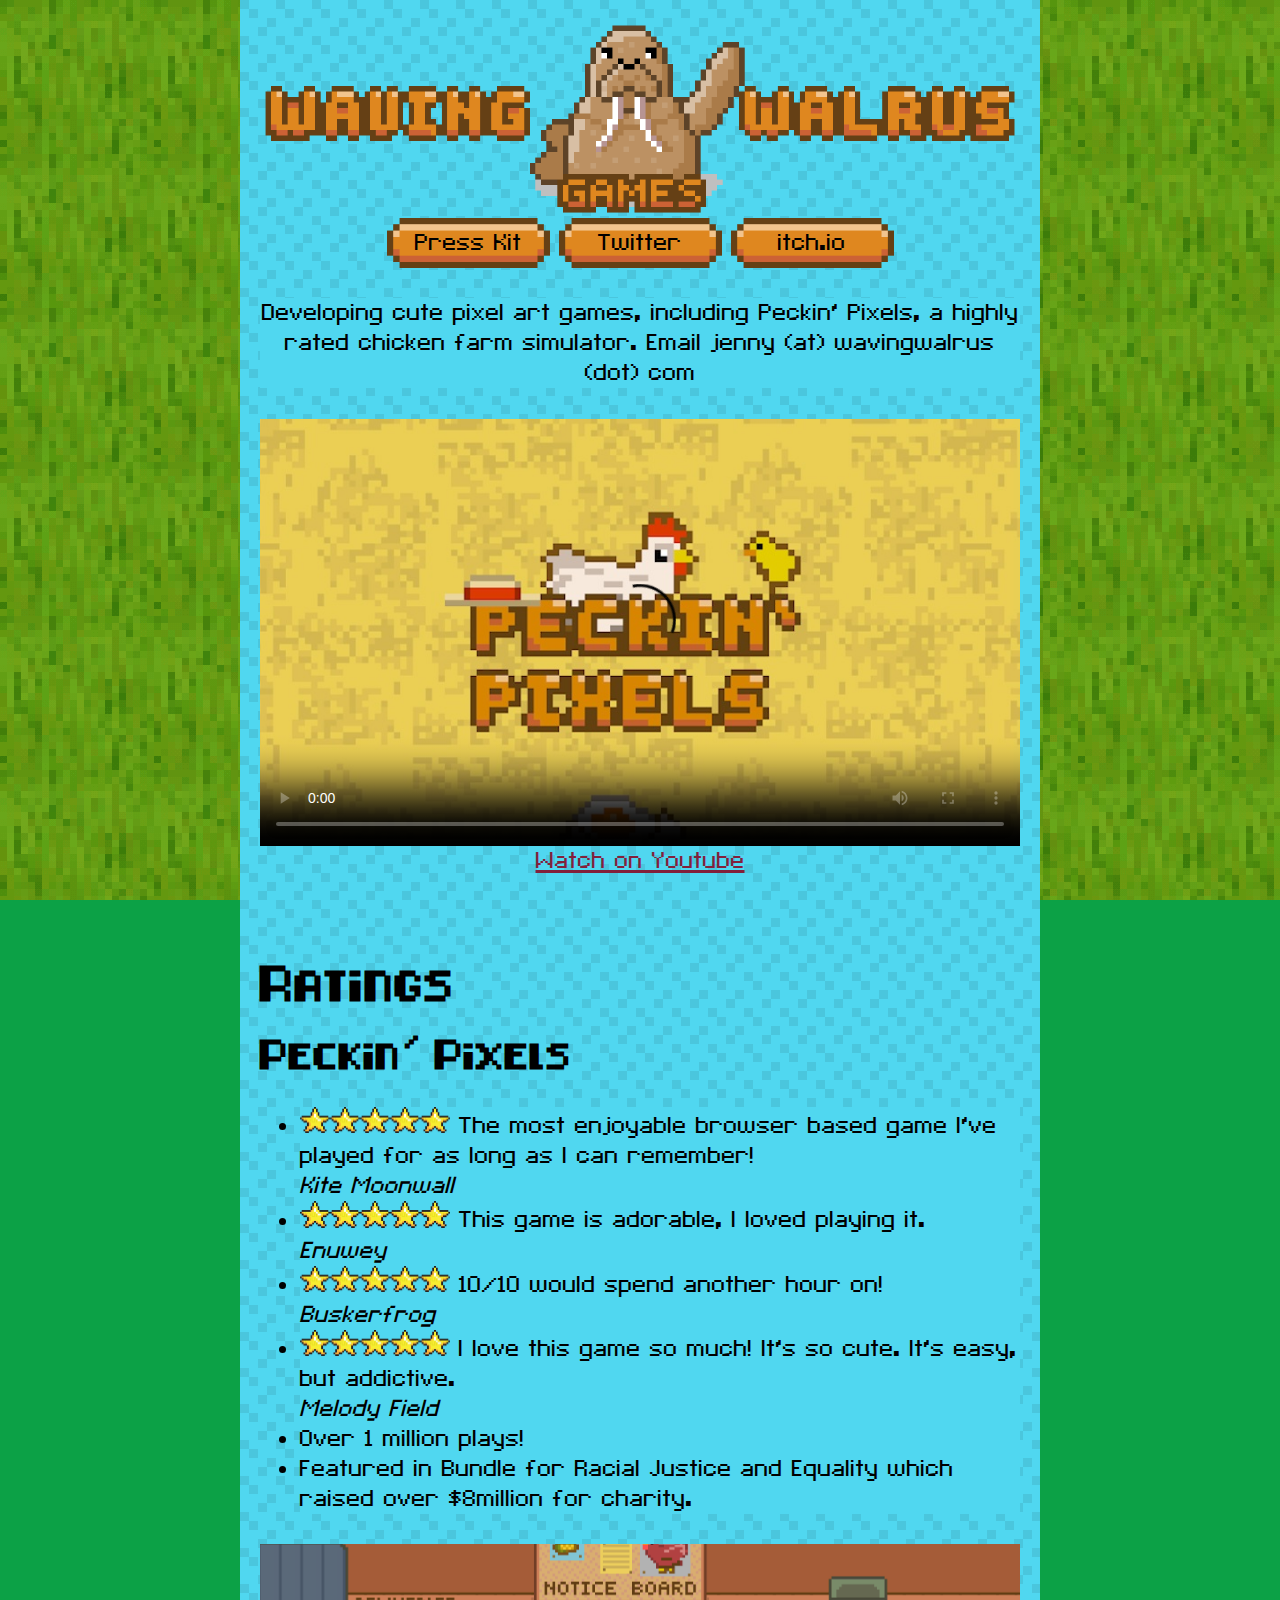
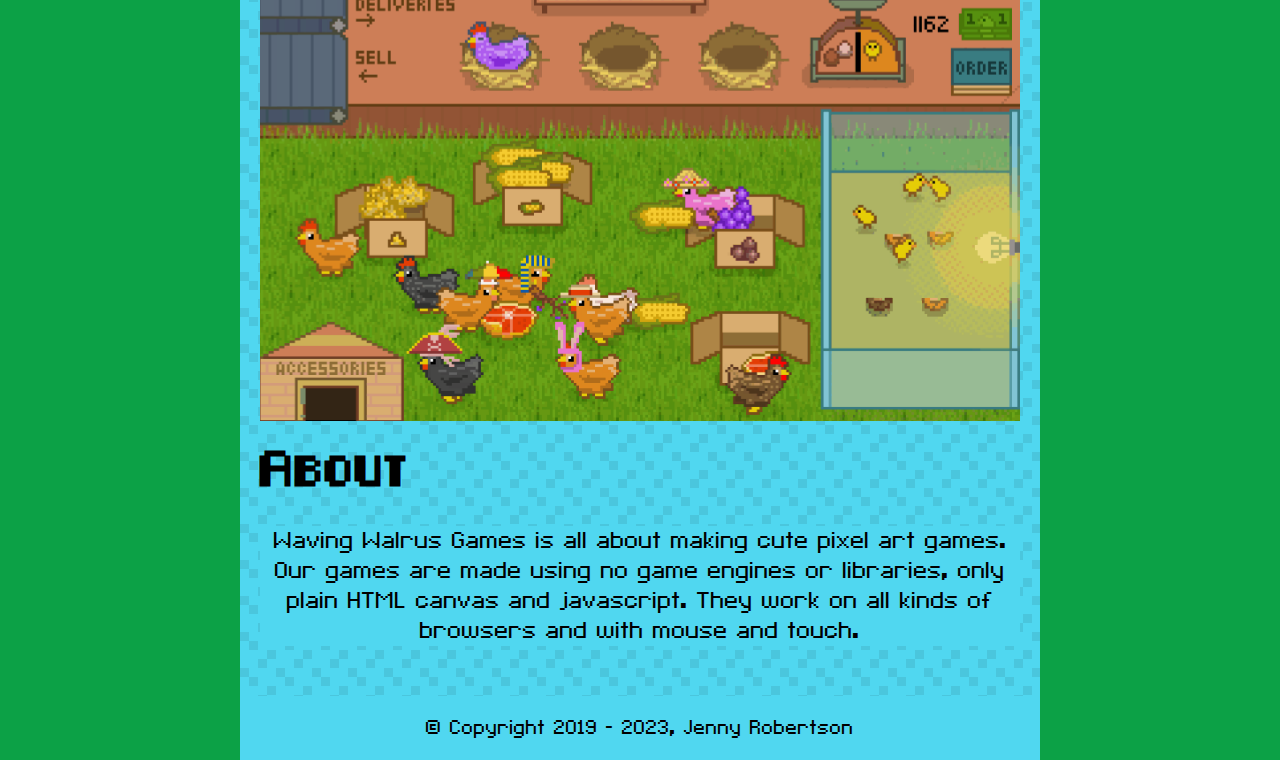
==== commit 40cdeebf: "Update index.html" ====
--- a/index.html
+++ b/index.html
@@ -49,5 +49,5 @@
     </main>
     
 </body>
-<footer>&copy; Copyright 2019 - 2022, Jenny Robertson</footer> 
+<footer>&copy; Copyright 2019 - 2023, Jenny Robertson</footer> 
 </html>
